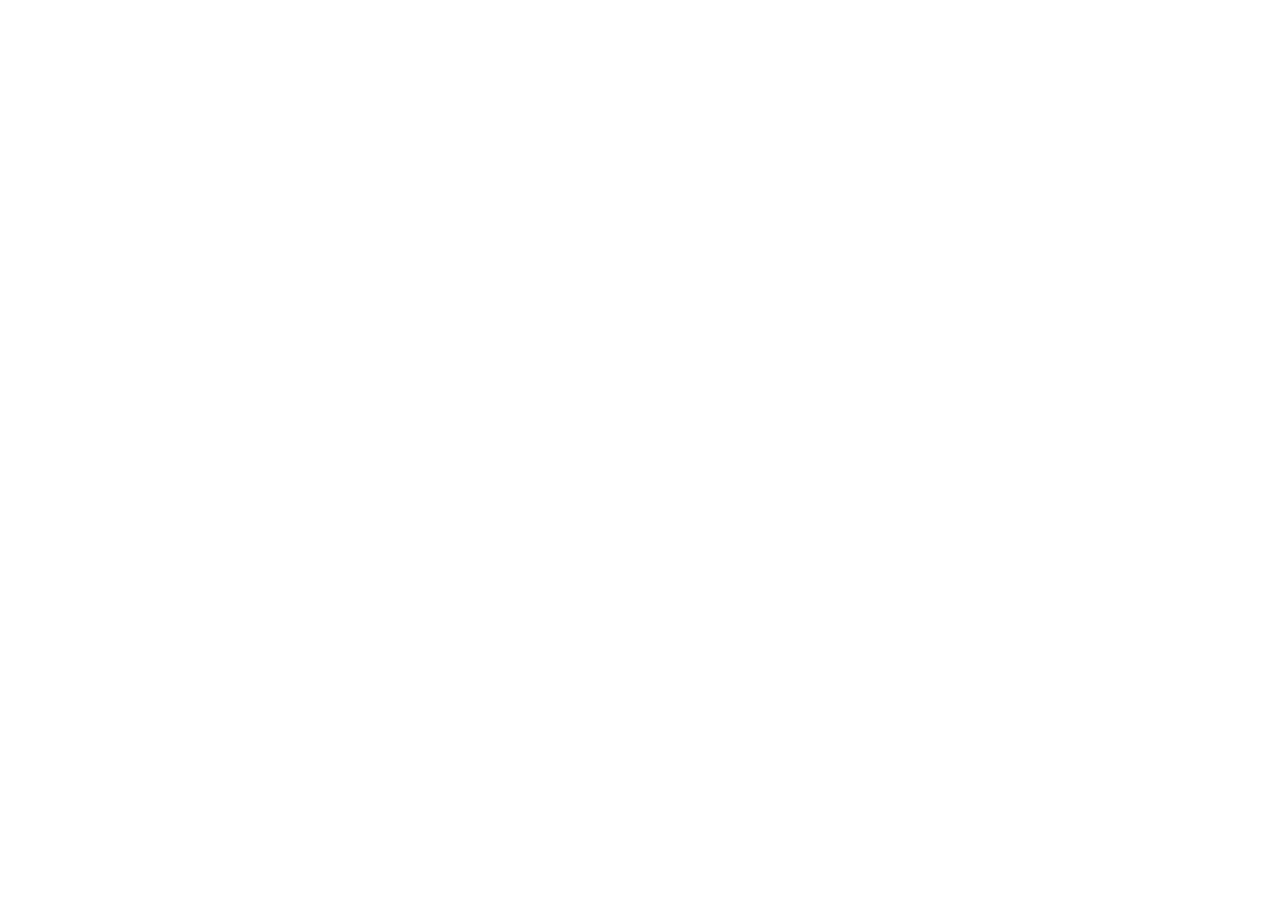
==== Homework #5/index.html @ ab64012d "initializing HW5" ====
<!DOCTYPE html>
<html>

<head>
    <meta charset="utf-8">
    <style rel="stylesheet" type="text/css" html="styles.css"></style>
    <title>Homework 5</title>
</head>

<body>
    <!-- TODO Add Visuals -->
    <svg id="#worldMap" />
    <script src="./scripts/d3.js"></script>
    <script src="./scripts/worldMap.js"></script>
    <script src="./scripts/index.js"></script>
    <script src="./scripts/dataProcessing.js"></script>
</body>

</html>
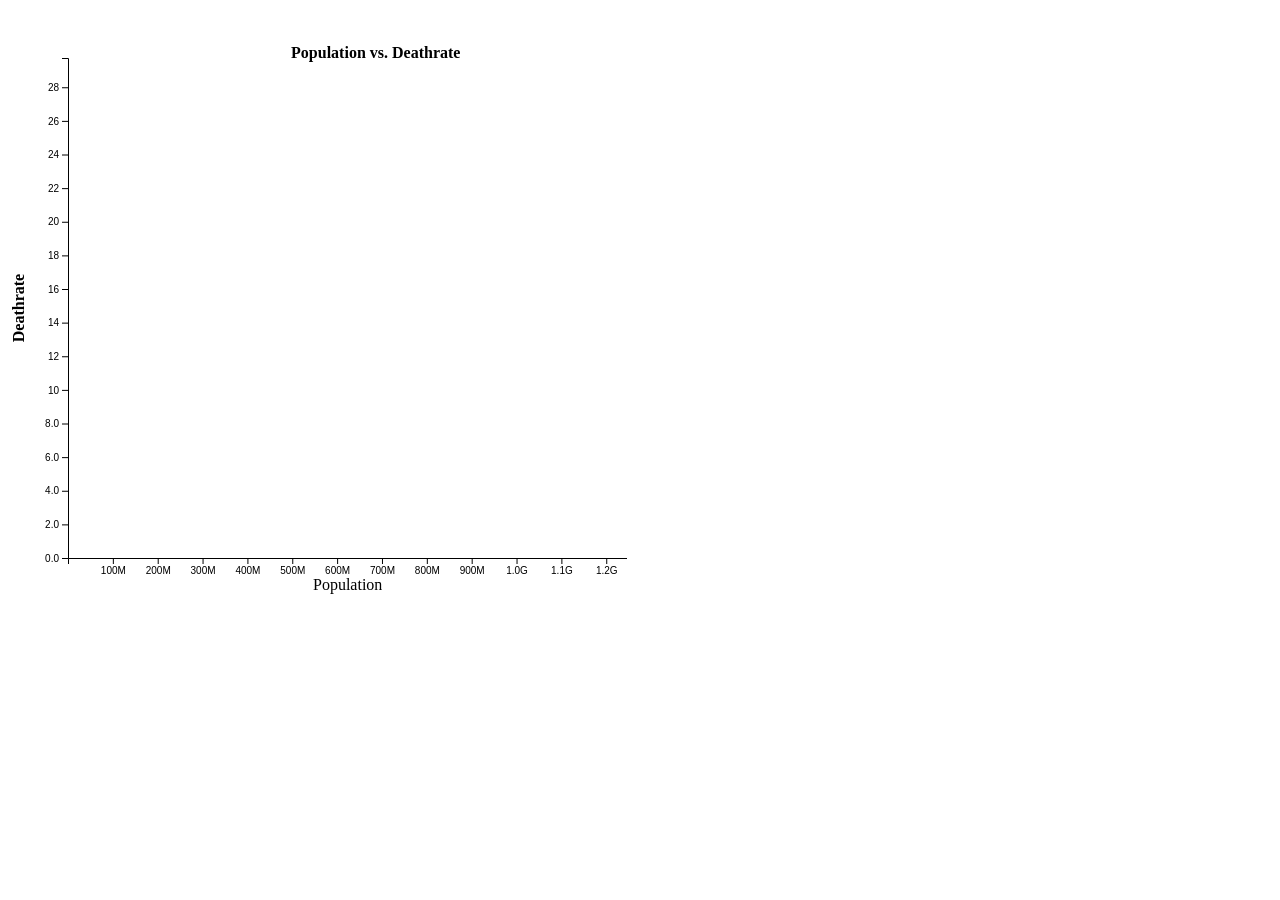
==== commit 8e9db81e: "HW5 progress" ====
--- a/Homework #5/index.html
+++ b/Homework #5/index.html
@@ -3,16 +3,20 @@
 
 <head>
     <meta charset="utf-8">
-    <style rel="stylesheet" type="text/css" html="styles.css"></style>
+    <link rel="stylesheet" type="text/css" href="./styles.css">
     <title>Homework 5</title>
 </head>
 
 <body>
     <!-- TODO Add Visuals -->
-    <svg id="#worldMap" />
-    <script src="./scripts/d3.js"></script>
-    <script src="./scripts/worldMap.js"></script>
+    <svg id="visual1" />
+    <svg id="visual2" />
+    <script src="./scripts/d3/d3.v4.js"></script>
+    <script src="./scripts/d3/d3.queue.js"></script>
+    <script src="./scripts/d3/d3.scale.chromatic.js"></script>
+    <script src="./scripts/d3/d3.topojson.js"></script>
     <script src="./scripts/index.js"></script>
+    <script src="./scripts/visualOne.js"></script>
     <script src="./scripts/dataProcessing.js"></script>
 </body>
 
--- a/Homework #5/styles.css
+++ b/Homework #5/styles.css
@@ -0,0 +1,4 @@
+#visual1 {
+    width: 49%;
+    height: 100%;
+}
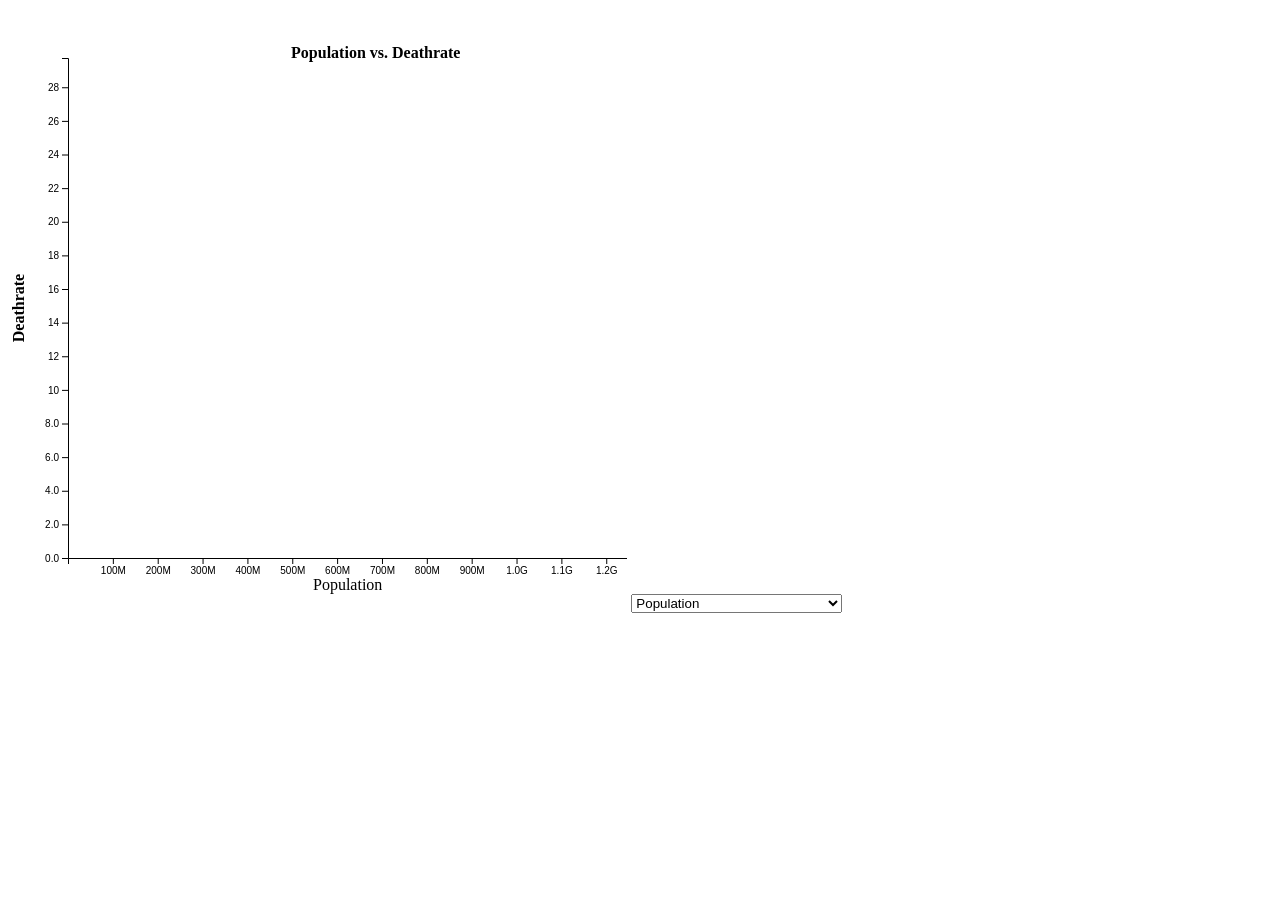
==== commit eabff3d1: "made progress on hw5" ====
--- a/Homework #5/index.html
+++ b/Homework #5/index.html
@@ -10,6 +10,8 @@
 <body>
     <!-- TODO Add Visuals -->
     <svg id="visual1" />
+    <select id="xAxisSelection">
+    </select>
     <svg id="visual2" />
     <script src="./scripts/d3/d3.v4.js"></script>
     <script src="./scripts/d3/d3.queue.js"></script>
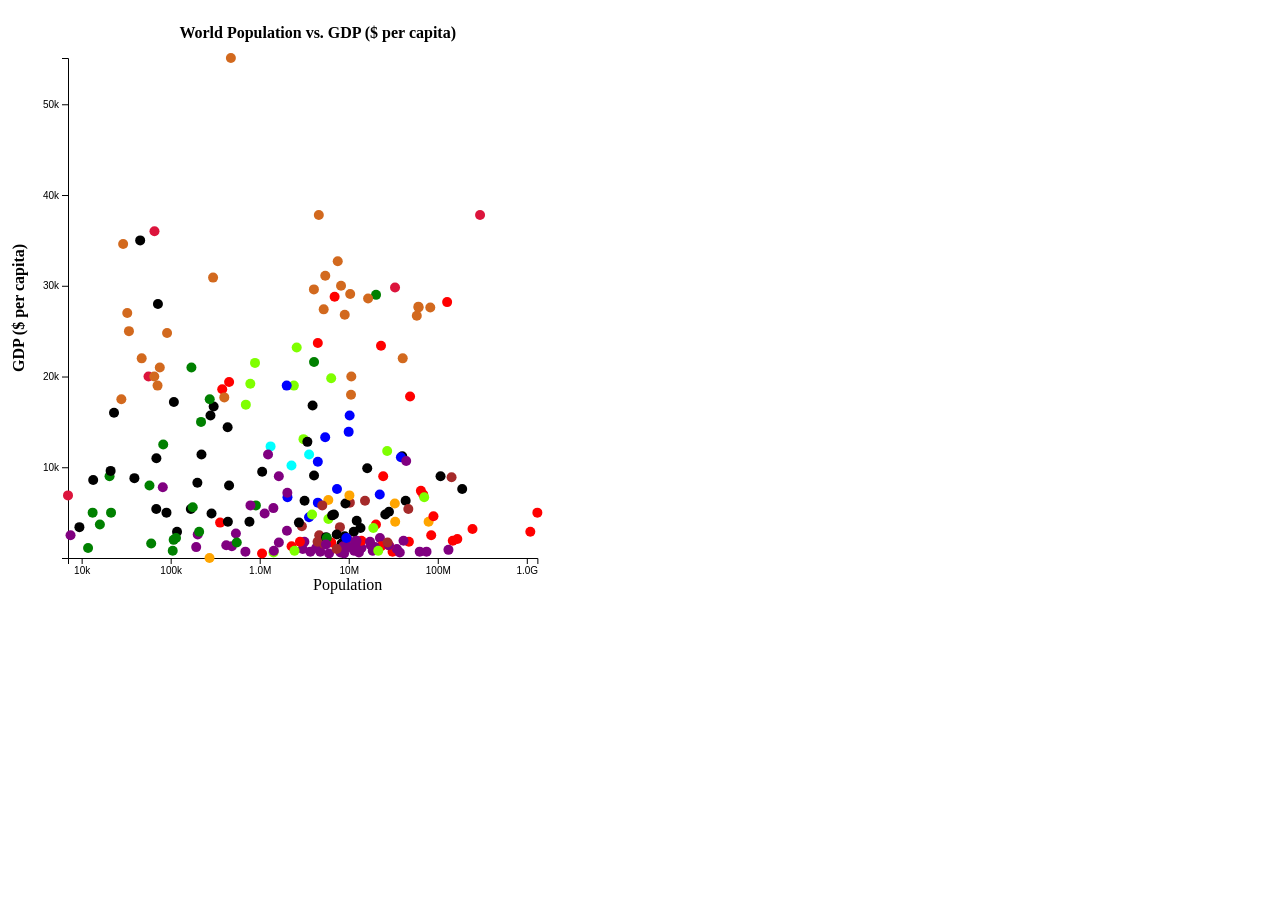
==== commit 1a0e4b5d: "Added progress to HW5" ====
--- a/Homework #5/index.html
+++ b/Homework #5/index.html
@@ -9,16 +9,14 @@
 
 <body>
     <!-- TODO Add Visuals -->
-    <svg id="visual1" />
-    <select id="xAxisSelection">
-    </select>
+    <svg id="scatterPlot" />
     <svg id="visual2" />
+    <div id="tooltip"></div>
     <script src="./scripts/d3/d3.v4.js"></script>
     <script src="./scripts/d3/d3.queue.js"></script>
     <script src="./scripts/d3/d3.scale.chromatic.js"></script>
-    <script src="./scripts/d3/d3.topojson.js"></script>
     <script src="./scripts/index.js"></script>
-    <script src="./scripts/visualOne.js"></script>
+    <script src="./scripts/scatterPlot.js"></script>
     <script src="./scripts/dataProcessing.js"></script>
 </body>
 
--- a/Homework #5/styles.css
+++ b/Homework #5/styles.css
@@ -1,4 +1,19 @@
-#visual1 {
+#scatterPlot,
+#visual2 {
     width: 49%;
     height: 100%;
+}
+
+#tooltip {
+    border-color: black transparent transparent transparent;
+    border-radius: 5px;
+    border-style: solid;
+    border-width: 5px;
+    background-color: black;
+    color: white;
+    overflow-x: visible;
+    overflow-y: visible;
+    position: absolute;
+    visibility: hidden;
+    white-space: pre-line;
 }
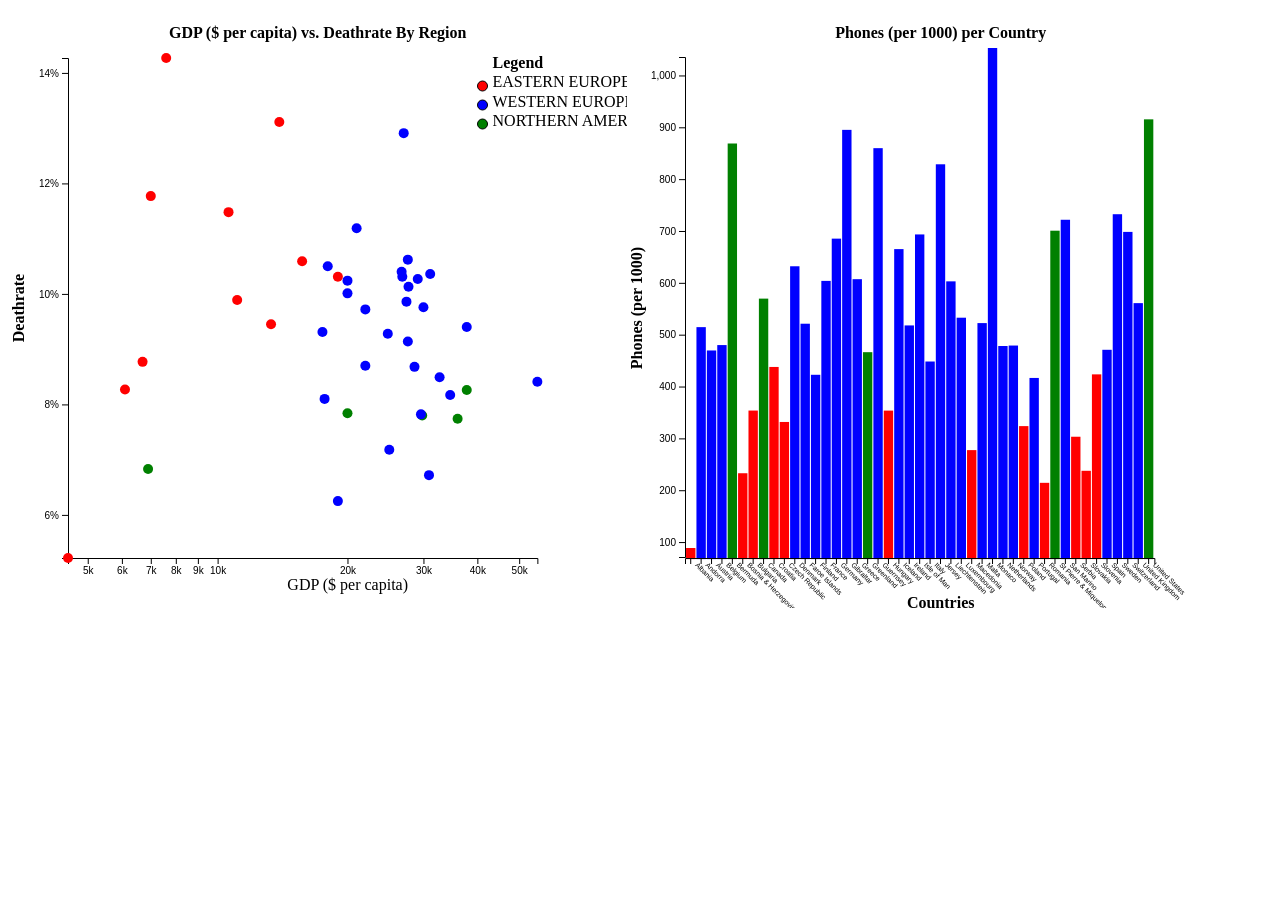
==== commit c6e17e5e: "Added progress to hw5" ====
--- a/Homework #5/index.html
+++ b/Homework #5/index.html
@@ -10,13 +10,14 @@
 <body>
     <!-- TODO Add Visuals -->
     <svg id="scatterPlot" />
-    <svg id="visual2" />
+    <svg id="barGraph" />
     <div id="tooltip"></div>
     <script src="./scripts/d3/d3.v4.js"></script>
     <script src="./scripts/d3/d3.queue.js"></script>
     <script src="./scripts/d3/d3.scale.chromatic.js"></script>
     <script src="./scripts/index.js"></script>
     <script src="./scripts/scatterPlot.js"></script>
+    <script src="./scripts/BarGraph.js"></script>
     <script src="./scripts/dataProcessing.js"></script>
 </body>
 
--- a/Homework #5/styles.css
+++ b/Homework #5/styles.css
@@ -1,5 +1,5 @@
 #scatterPlot,
-#visual2 {
+#barGraph {
     width: 49%;
     height: 100%;
 }
